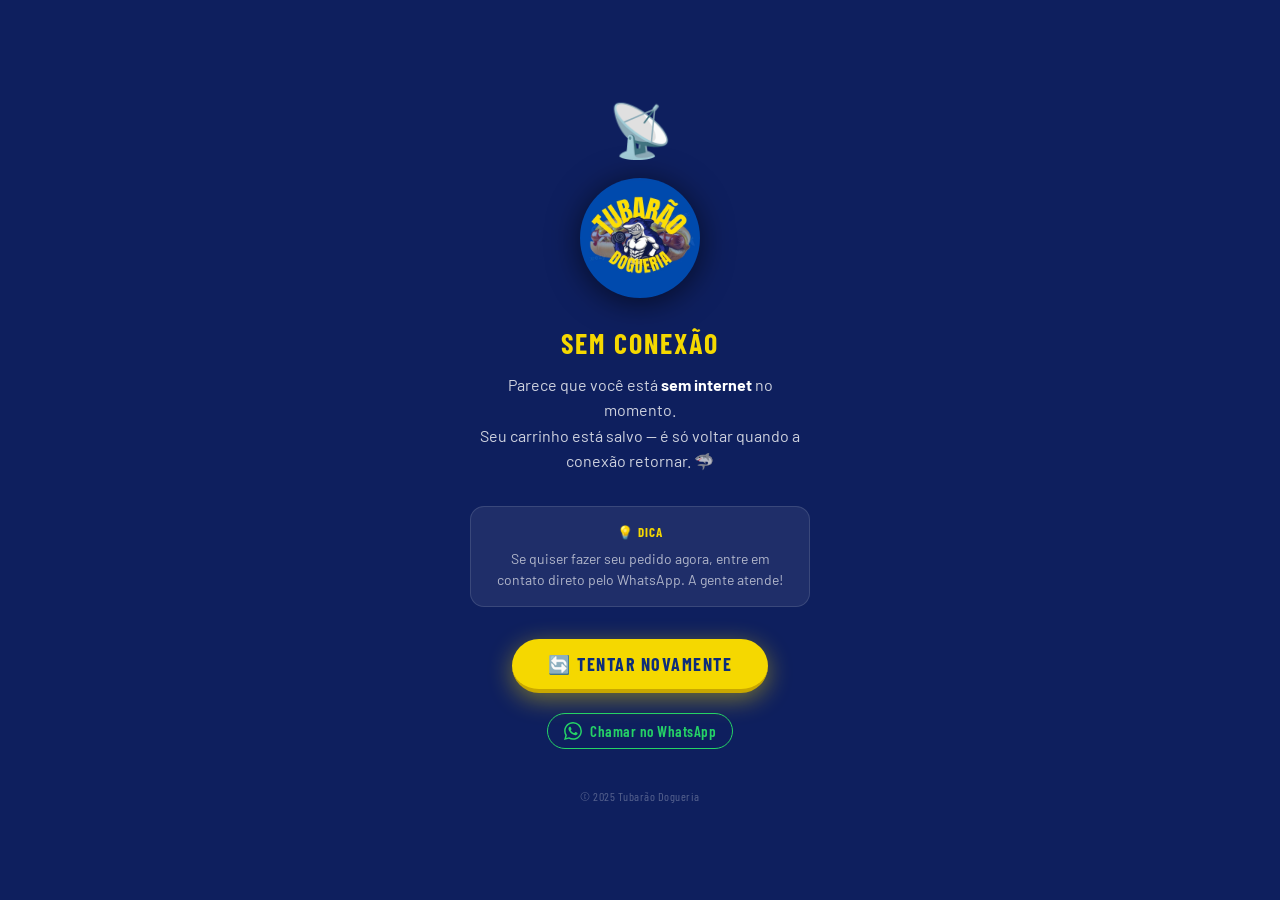
==== offline.html @ 02f608fc "subindo atualização" ====
<!DOCTYPE html>
<html lang="pt-BR">
<head>
  <meta charset="UTF-8">
  <meta name="viewport" content="width=device-width, initial-scale=1.0">
  <title>Tubarão Dogueria — Sem conexão</title>
  <link rel="shortcut icon" href="img/favicon/icon-192.png" type="image/png">

  <link rel="preconnect" href="https://fonts.googleapis.com">
  <link rel="preconnect" href="https://fonts.gstatic.com" crossorigin>
  <link href="https://fonts.googleapis.com/css2?family=Barlow+Condensed:wght@400;600;700&family=Barlow:wght@400;500&display=swap" rel="stylesheet">

  <style>
    /* ── Variáveis da marca ── */
    :root {
      --azul:        #1a4fc4;
      --azul-escuro: #0d2d7a;
      --amarelo:     #f5d800;
      --bg:          #0e1f5e;
      --fonte-titulo: 'Barlow Condensed', sans-serif;
      --fonte-corpo:  'Barlow', sans-serif;
    }

    @media (prefers-color-scheme: dark) {
      :root { --bg: #0a0f1e; }
    }

    * { margin: 0; padding: 0; box-sizing: border-box; }

    body {
      font-family: var(--fonte-corpo);
      background: var(--bg);
      color: #ffffff;
      min-height: 100vh;
      display: flex;
      flex-direction: column;
      align-items: center;
      justify-content: center;
      padding: 24px 20px;
      text-align: center;
    }

    /* ── Logo ── */
    .logo-img {
      width: 120px;
      height: 120px;
      object-fit: contain;
      border-radius: 50%;
      filter: drop-shadow(0 4px 16px rgba(0,0,0,.6));
      margin-bottom: 28px;
      animation: float 3s ease-in-out infinite;
    }

    @keyframes float {
      0%, 100% { transform: translateY(0);    }
      50%       { transform: translateY(-8px); }
    }

    /* ── Título ── */
    .titulo {
      font-family: var(--fonte-titulo);
      font-weight: 700;
      font-size: 28px;
      letter-spacing: 2px;
      text-transform: uppercase;
      color: var(--amarelo);
      margin-bottom: 12px;
    }

    /* ── Ícone Wi-Fi cortado ── */
    .icone-offline {
      font-size: 52px;
      margin-bottom: 16px;
      filter: grayscale(0.3);
    }

    /* ── Mensagem principal ── */
    .mensagem {
      font-size: 16px;
      color: rgba(255,255,255,.8);
      line-height: 1.6;
      max-width: 320px;
      margin-bottom: 32px;
    }

    .mensagem strong {
      color: #ffffff;
    }

    /* ── Card de dica ── */
    .dica {
      background: rgba(255,255,255,.07);
      border: 1px solid rgba(255,255,255,.12);
      border-radius: 14px;
      padding: 16px 20px;
      max-width: 340px;
      margin-bottom: 32px;
      font-size: 14px;
      color: rgba(255,255,255,.65);
      line-height: 1.5;
    }

    .dica strong {
      color: var(--amarelo);
      display: block;
      font-family: var(--fonte-titulo);
      font-size: 13px;
      letter-spacing: 1px;
      text-transform: uppercase;
      margin-bottom: 6px;
    }

    /* ── Botão tentar novamente ── */
    .btn-retry {
      background: var(--amarelo);
      color: var(--azul-escuro);
      border: none;
      border-bottom: 4px solid #c9a800;
      border-radius: 50px;
      padding: 14px 36px;
      font-family: var(--fonte-titulo);
      font-weight: 700;
      font-size: 18px;
      letter-spacing: 1.5px;
      text-transform: uppercase;
      cursor: pointer;
      transition: transform .15s, box-shadow .15s;
      box-shadow: 0 6px 24px rgba(245,216,0,.45);
      margin-bottom: 20px;
    }

    .btn-retry:hover {
      transform: scale(1.05);
      box-shadow: 0 8px 32px rgba(245,216,0,.65);
    }

    .btn-retry:active {
      transform: scale(0.97);
      border-bottom-width: 2px;
    }

    /* ── Link WhatsApp direto ── */
    .link-wpp {
      display: inline-flex;
      align-items: center;
      gap: 8px;
      color: #25d366;
      font-family: var(--fonte-titulo);
      font-weight: 600;
      font-size: 15px;
      letter-spacing: .5px;
      text-decoration: none;
      padding: 8px 16px;
      border: 1.5px solid #25d366;
      border-radius: 50px;
      transition: background .2s, color .2s;
    }

    .link-wpp:hover {
      background: #25d366;
      color: #ffffff;
    }

    .link-wpp svg {
      width: 18px;
      height: 18px;
      fill: currentColor;
    }

    /* ── Rodapé ── */
    .rodape {
      margin-top: 40px;
      font-size: 12px;
      color: rgba(255,255,255,.3);
      font-family: var(--fonte-titulo);
      letter-spacing: .5px;
    }
  </style>
</head>
<body>

  <div class="icone-offline">📡</div>

  <img class="logo-img" src="img/logozap.jpeg" alt="Logo Tubarão Dogueria">

  <div class="titulo">Sem conexão</div>

  <p class="mensagem">
    Parece que você está <strong>sem internet</strong> no momento.<br>
    Seu carrinho está salvo — é só voltar quando a conexão retornar. 🦈
  </p>

  <div class="dica">
    <strong>💡 Dica</strong>
    Se quiser fazer seu pedido agora, entre em contato direto pelo WhatsApp. A gente atende!
  </div>

  <button class="btn-retry" onclick="tentarNovamente()">
    🔄 Tentar novamente
  </button>

  <a class="link-wpp" href="https://wa.me/5569993009408" target="_blank" rel="noopener">
    <svg viewBox="0 0 24 24" aria-hidden="true">
      <path d="M17.472 14.382c-.297-.149-1.758-.867-2.03-.967-.273-.099-.471-.148-.67.15-.197.297-.767.966-.94 1.164-.173.199-.347.223-.644.075-.297-.15-1.255-.463-2.39-1.475-.883-.788-1.48-1.761-1.653-2.059-.173-.297-.018-.458.13-.606.134-.133.298-.347.446-.52.149-.174.198-.298.298-.497.099-.198.05-.371-.025-.52-.075-.149-.669-1.612-.916-2.207-.242-.579-.487-.5-.669-.51-.173-.008-.371-.01-.57-.01-.198 0-.52.074-.792.372-.272.297-1.04 1.016-1.04 2.479 0 1.462 1.065 2.875 1.213 3.074.149.198 2.096 3.2 5.077 4.487.709.306 1.262.489 1.694.625.712.227 1.36.195 1.871.118.571-.085 1.758-.719 2.006-1.413.248-.694.248-1.289.173-1.413-.074-.124-.272-.198-.57-.347m-5.421 7.403h-.004a9.87 9.87 0 01-5.031-1.378l-.361-.214-3.741.982.998-3.648-.235-.374a9.86 9.86 0 01-1.51-5.26c.001-5.45 4.436-9.884 9.888-9.884 2.64 0 5.122 1.03 6.988 2.898a9.825 9.825 0 012.893 6.994c-.003 5.45-4.437 9.884-9.885 9.884m8.413-18.297A11.815 11.815 0 0012.05 0C5.495 0 .16 5.335.157 11.892c0 2.096.547 4.142 1.588 5.945L.057 24l6.305-1.654a11.882 11.882 0 005.683 1.448h.005c6.554 0 11.89-5.335 11.893-11.893a11.821 11.821 0 00-3.48-8.413z"/>
    </svg>
    Chamar no WhatsApp
  </a>

  <p class="rodape">© 2025 Tubarão Dogueria</p>

  <script>
    function tentarNovamente() {
      // Tenta recarregar a página principal
      window.location.href = './';
    }

    // Se voltar a ter internet, redireciona automaticamente
    window.addEventListener('online', () => {
      setTimeout(() => { window.location.href = './'; }, 800);
    });
  </script>

</body>
</html>
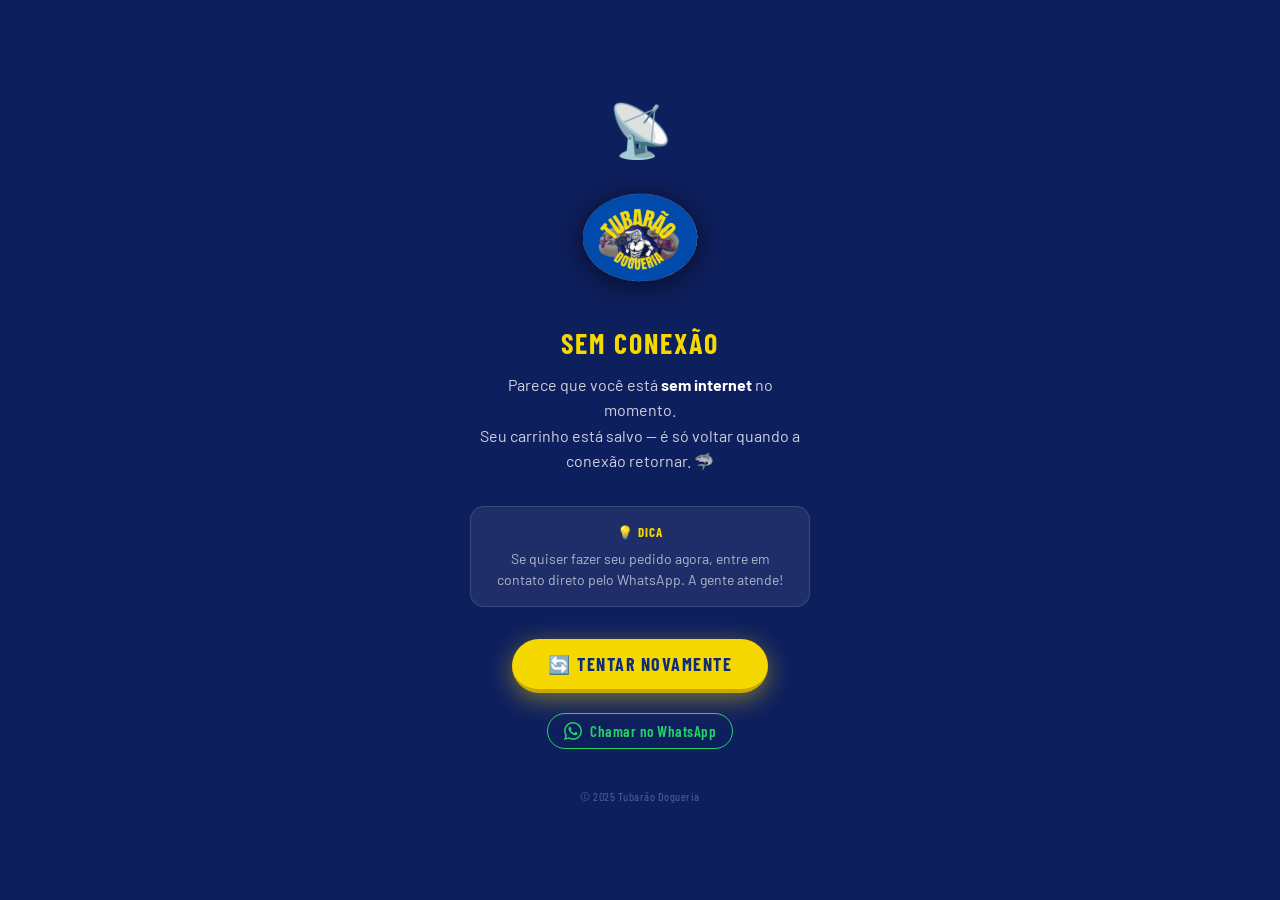
==== commit 8ea7e4a8: "subindo" ====
--- a/offline.html
+++ b/offline.html
@@ -42,13 +42,14 @@
 
     /* ── Logo ── */
     .logo-img {
-      width: 120px;
+      width: 130px;
       height: 120px;
       object-fit: contain;
       border-radius: 50%;
       filter: drop-shadow(0 4px 16px rgba(0,0,0,.6));
       margin-bottom: 28px;
       animation: float 3s ease-in-out infinite;
+    
     }
 
     @keyframes float {
@@ -181,7 +182,7 @@
 
   <div class="icone-offline">📡</div>
 
-  <img class="logo-img" src="img/logozap.jpeg" alt="Logo Tubarão Dogueria">
+  <img class="logo-img" src="Untitled Project.png" alt="Tubarão Dogueria">
 
   <div class="titulo">Sem conexão</div>
 
@@ -221,4 +222,4 @@
   </script>
 
 </body>
-</html>+</html>
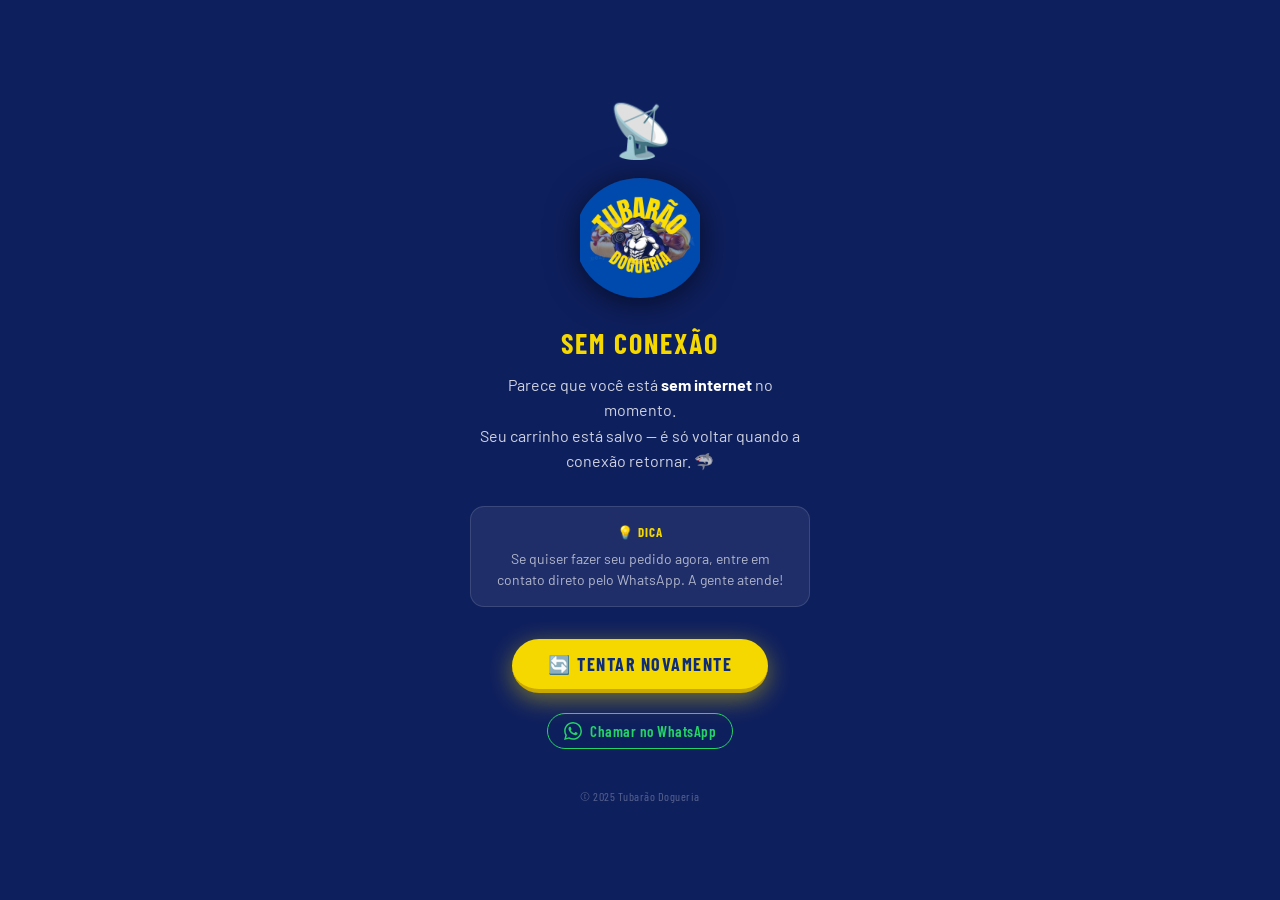
==== commit 1aaf6fb5: "atualização off" ====
--- a/offline.html
+++ b/offline.html
@@ -182,7 +182,7 @@
 
   <div class="icone-offline">📡</div>
 
-  <img class="logo-img" src="Untitled Project.png" alt="Tubarão Dogueria">
+  <img class="logo-img" src="img/logozap.jpeg" alt="Tubarão Dogueria">
 
   <div class="titulo">Sem conexão</div>
 
@@ -222,4 +222,4 @@
   </script>
 
 </body>
-</html>
+</html>
